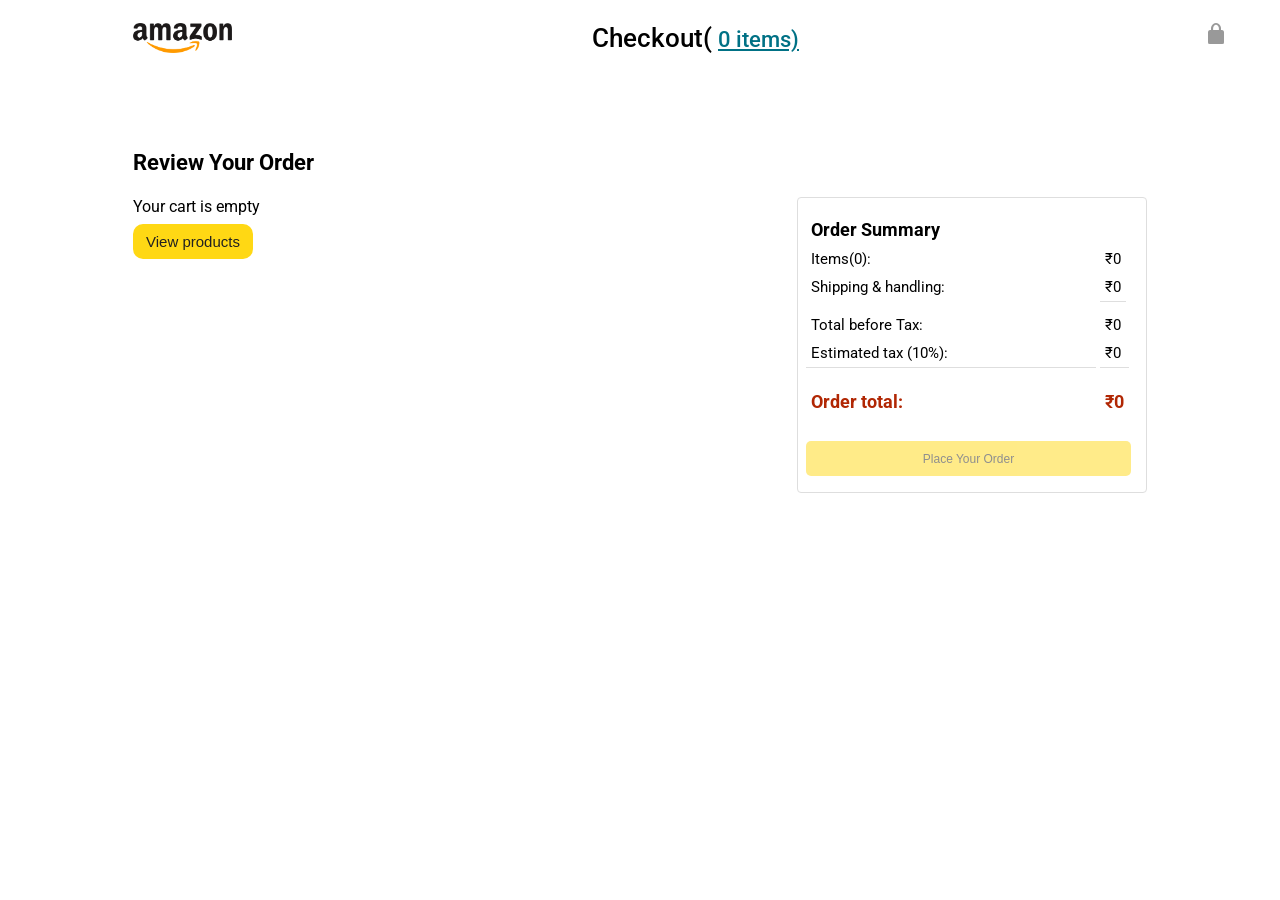
==== checkout.html @ be313b90 "Billing css done" ====
<!DOCTYPE html>
<html>
<head>
	<meta charset="utf-8">
	<meta name="viewport" content="width=device-width, initial-scale=1">
	<title>Checkout</title>
	<link rel="stylesheet" type="text/css" href="Amazonproject.css/Checkout.css">
	<link rel="preconnect" href="https://fonts.googleapis.com">
    <link rel="preconnect" href="https://fonts.gstatic.com" crossorigin>
    <link href="https://fonts.googleapis.com/css2?family=Roboto:ital,wght@0,100..900;1,100..900&display=swap" rel="stylesheet">
</head>
<body>
	<div class="checkout-main">
			<div class="checkout-header">
				<div class="left-section">
					<div class="amazon-logo">
						<img class="logo" src="Amazonproject.png/Amazon-logo2.jpg">
					</div>
				</div>
				<div class="mid-section">
					<div class="checkoutPage">
						<p class="check-title">Checkout(
						  <a href="index.html" class="no-of-items">0 items)</a>
					    </p>
					</div>
				</div>
				<div class="right-section">
					<div class="lockIcon">
						<img class="lock" src="Amazonproject.png/Lock-icon.jpg">
					</div>
				</div>
		    </div>

		    <div class="Review">
		    	<p>Review Your Order</p>
		    </div>
	    <div class="bill">
		    <div class="added-products">
		    	<div class="cart-status">
		    		Your cart is empty
		    	</div>
		    	<button class="addProduct">
		    		View products
		    	</button>
		    </div>

		    <div class="orders">
		    	<div class="order-title">
		    		<p>Order Summary</p>
		    	</div>

	    		<div class="items-no">
	    		   <p>Items(0):</p>
	    		</div>
	    		<div class="items-price">
	    		   <p>₹0</p>
	    	    </div>

	    		<div class="shipping-options">
	    		    <p>Shipping & handling:</p>
	    	    </div>
		    	<div class="shipping-price">
		    		<p>₹0</p>
		    	</div>

	    		<div class="rawTotal-value">
	    		    <p>Total before Tax:</p>
	    	    </div>
		    	<div class="rawTotal-price">
		    		<p>₹0</p>
		    	</div>

	    		<div class="tax-percent">
	    		    <p>Estimated tax (10%):</p>
	    	    </div>
		    	<div class="tax-price">
		    		<p>₹0</p>
		    	</div>

	    		<div class="finalTotal">
	    		    <p>Order total:</p>
	    	    </div>
		    	<div class="finalTotal-price">
		    		<p>₹0</p>
		    	</div>

		    	<div class="order-button">
		    		<button class="place-order">
		    			Place Your Order
		    		</button>
		    	</div>
		    </div>
	    </div>
	</div>

</body>
</html>
---- Amazonproject.css/Checkout.css ----
*, *::before, *::after{
	box-sizing: border-box;
body{
	font-family: Roboto , Arial;
	padding: 0 125px 125px 125px;
}
.checkout-header{
	position: fixed;
	background-color: white;/*
	width: 100%;*/
	display: flex;/*
	flex: 1;*/
	justify-content: space-between;
	vertical-align: top;
	padding-top: 15px;
}
.left-section{
	display: flex;
	width: 50px;
}
.mid-section{
	display: flex;
	width: 1025px;
	justify-content: center;
}
.right-section{
	display: flex;
}
.logo{
	height: 30px;
}
.checkoutPage{
	font-weight: 500;
	font-size: 26px;
	margin: 0;
	padding: 0;
	vertical-align: top;
}
.checkoutPage p{
	margin: 0;
	padding: 0;
}
.no-of-items{
	color: rgb(0, 113, 133);
	font-size: 22px;
}
.checkoutPage:first-child{
	display: inline-block;
    color: black;
}
.Review{
	padding-top: 120px;
	font-weight: bold;
	font-size: 22px;
}
.cart-status{
	margin-bottom: 8px;
}
.addProduct{
	border: none;
	width: 100%;
	max-width: 120px;
	height: 35px;
	border-radius: 10px;
	background-color: #FFD814;
	font-size: 15px;
	cursor: pointer;/*
	padding: 20px , 6px;*/
	margin-top: auto;
	color: rgb(33, 33, 33 , 1.0);
}
.bill{
	display: grid;
	grid-template-columns: 1fr 350px;
	column-gap: 20px;
	align-items: start;
}
.orders{
	border: 1px solid rgb(222, 222, 222);
	border-radius: 4px;
	padding: 16px 8px;
}
.order-title{
	font-weight: bold;
	font-size: 18px;
}
.items-no ,
.items-price ,
.shipping-options ,
.shipping-price ,
.rawTotal-value ,
.rawTotal-price ,
.tax-percent ,
.tax-price ,
.finalTotal ,
.finalTotal-price{
	font-size: 15px;
	display: inline-block;
}
.items-no ,
.shipping-options ,
.rawTotal-value ,
.tax-percent ,
.finalTotal{
	width: 290px;
}
.orders p{
	padding: 0;
	margin: 5px;
}
.finalTotal ,
.finalTotal-price{
	display: inline-block;
	font-weight: bold;
	color: rgb(177, 39, 4);
	font-size: 18px;
}
.shipping-options ,
.shipping-price{
	margin-bottom: 10px;
}
.shipping-price{
	margin-bottom: 5px;
	border-bottom: 1.5px solid rgb(222, 222, 222);
}
.finalTotal ,
.finalTotal-price{
	padding-top: 18px;
	border-top: 1.5px solid rgb(222, 222, 222);
	padding-bottom: 24px;
}
.place-order{
	border: none;
	width: 325px;
	height: 35px;
	border-radius: 5px;
	background-color: #FFD814;
	font-size: 12px;
	cursor: pointer;/*
	margin-top: auto;*/
	color: rgb(33, 33, 33 , 1.0);
	opacity: 0.5;
}
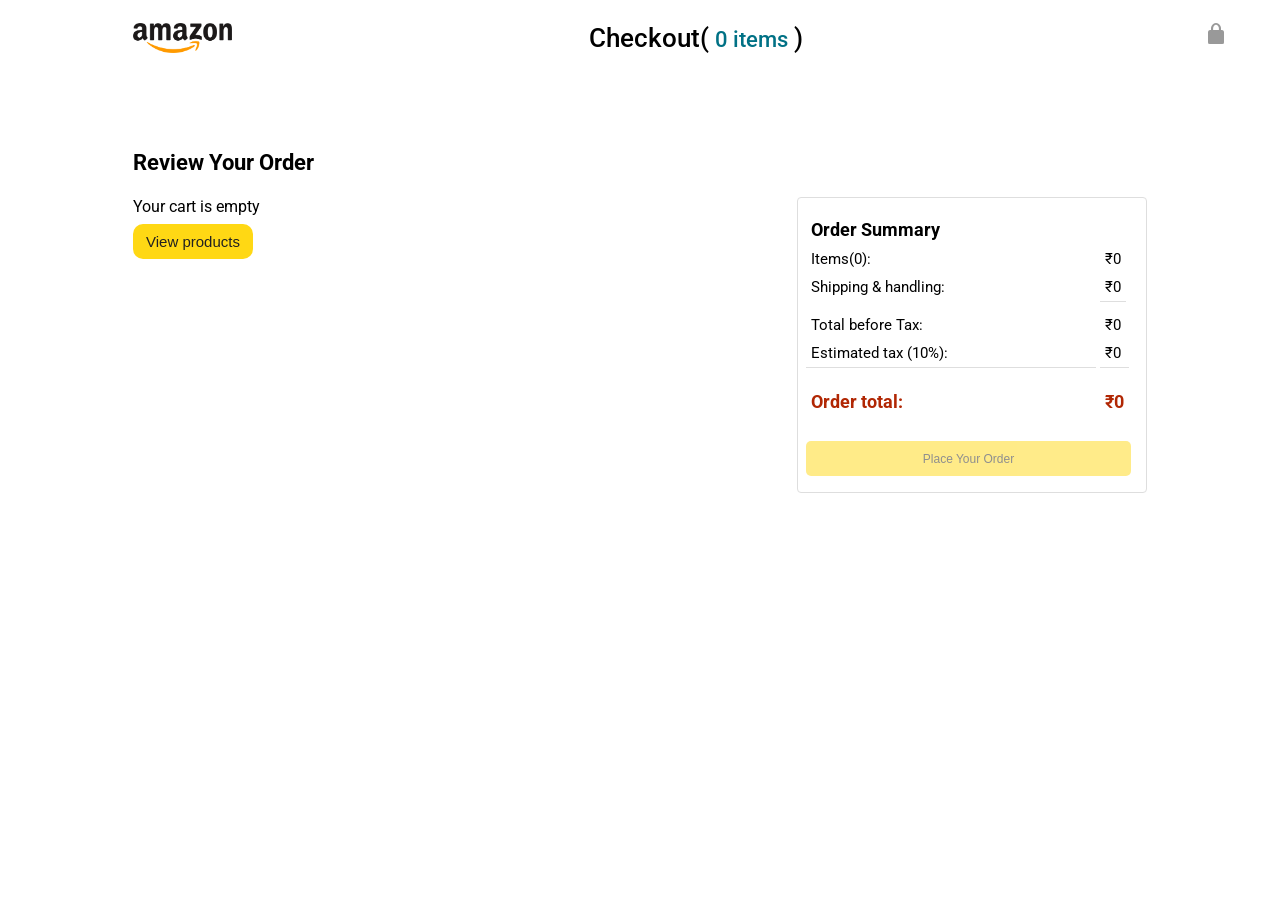
==== commit fda48215: "Checkout page html and css done" ====
--- a/checkout.html
+++ b/checkout.html
@@ -13,15 +13,17 @@
 	<div class="checkout-main">
 			<div class="checkout-header">
 				<div class="left-section">
-					<div class="amazon-logo">
-						<img class="logo" src="Amazonproject.png/Amazon-logo2.jpg">
-					</div>
+					<a href="index.html" class="home-page">
+						<div class="amazon-logo">
+							<img class="logo" src="Amazonproject.png/Amazon-logo2.jpg">
+						</div>
+				    </a>
 				</div>
 				<div class="mid-section">
 					<div class="checkoutPage">
 						<p class="check-title">Checkout(
-						  <a href="index.html" class="no-of-items">0 items)</a>
-					    </p>
+						  <a href="index.html" class="no-of-items">0 items</a>
+					    )</p>
 					</div>
 				</div>
 				<div class="right-section">
@@ -39,9 +41,11 @@
 		    	<div class="cart-status">
 		    		Your cart is empty
 		    	</div>
-		    	<button class="addProduct">
-		    		View products
-		    	</button>
+		    	<a href="index.html" class="moreProducts">
+			    	<button class="addProduct">
+			    		View products
+			    	</button>
+		        </a>
 		    </div>
 
 		    <div class="orders">
--- a/Amazonproject.css/Checkout.css
+++ b/Amazonproject.css/Checkout.css
@@ -3,6 +3,9 @@
 body{
 	font-family: Roboto , Arial;
 	padding: 0 125px 125px 125px;
+}
+a{
+	text-decoration: none;
 }
 .checkout-header{
 	position: fixed;
@@ -42,6 +45,7 @@
 }
 .no-of-items{
 	color: rgb(0, 113, 133);
+	text-decoration: none;
 	font-size: 22px;
 }
 .checkoutPage:first-child{
@@ -68,6 +72,9 @@
 	padding: 20px , 6px;*/
 	margin-top: auto;
 	color: rgb(33, 33, 33 , 1.0);
+}
+.addProduct:hover{
+	background-color: rgb(247, 202, 0);
 }
 .bill{
 	display: grid;
@@ -140,4 +147,7 @@
 	margin-top: auto;*/
 	color: rgb(33, 33, 33 , 1.0);
 	opacity: 0.5;
+}
+.place-order:hover{
+	background-color: rgb(247, 202, 0);
 }
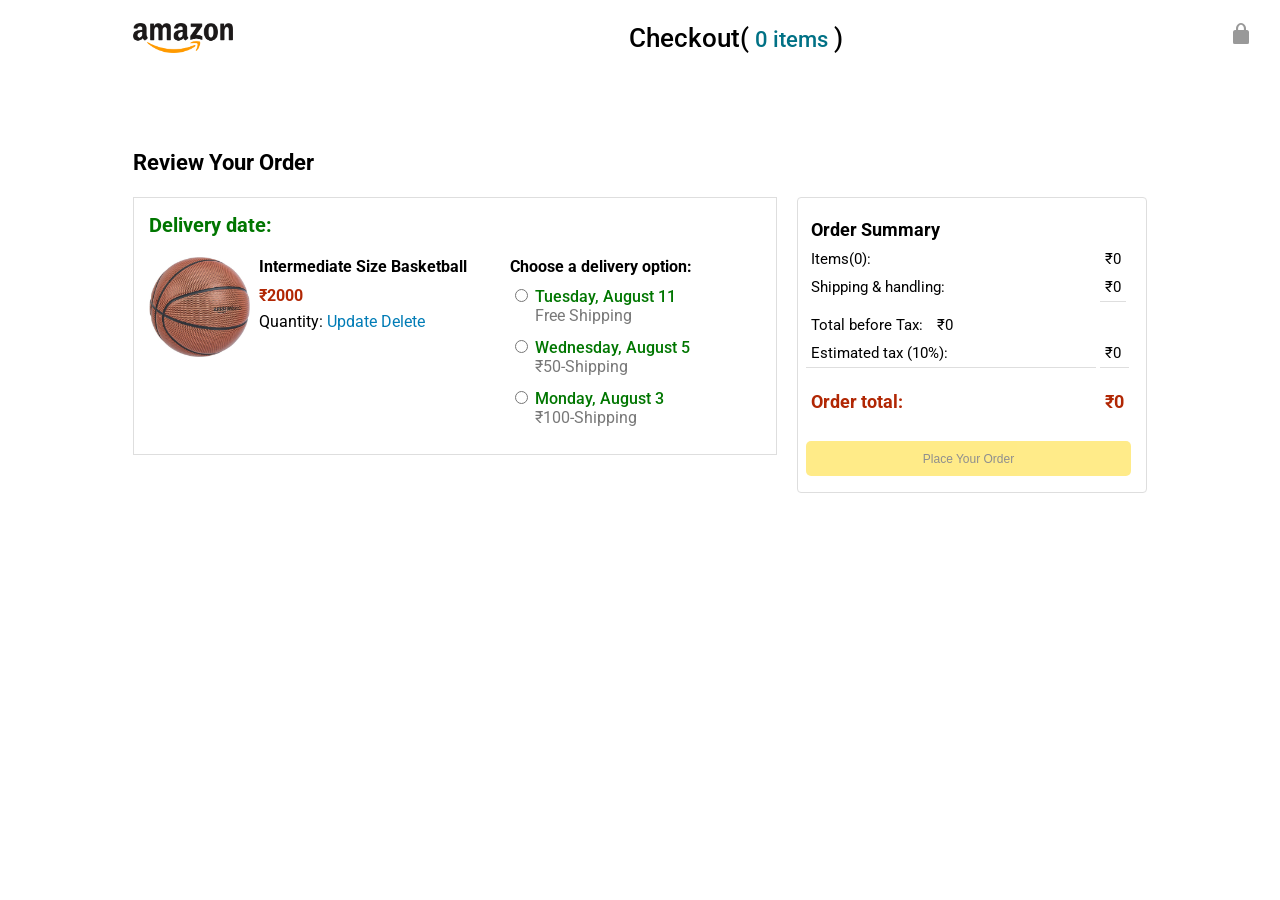
==== commit 12cf69d6: "Added cart items with css" ====
--- a/checkout.html
+++ b/checkout.html
@@ -5,6 +5,9 @@
 	<meta name="viewport" content="width=device-width, initial-scale=1">
 	<title>Checkout</title>
 	<link rel="stylesheet" type="text/css" href="Amazonproject.css/Checkout.css">
+	<link rel="stylesheet" type="text/css" href="Amazonproject.css/CheckoutHead.css">
+	<link rel="stylesheet" type="text/css" href="Amazonproject.css/CheckoutOrders.css">
+	<script type="module" src="Checkout.js" defer></script>
 	<link rel="preconnect" href="https://fonts.googleapis.com">
     <link rel="preconnect" href="https://fonts.gstatic.com" crossorigin>
     <link href="https://fonts.googleapis.com/css2?family=Roboto:ital,wght@0,100..900;1,100..900&display=swap" rel="stylesheet">
@@ -12,13 +15,13 @@
 <body>
 	<div class="checkout-main">
 			<div class="checkout-header">
-				<div class="left-section">
-					<a href="index.html" class="home-page">
+				<a href="index.html" class="home-page">
+					<div class="left-section">
 						<div class="amazon-logo">
 							<img class="logo" src="Amazonproject.png/Amazon-logo2.jpg">
 						</div>
-				    </a>
-				</div>
+					</div>
+				</a>
 				<div class="mid-section">
 					<div class="checkoutPage">
 						<p class="check-title">Checkout(
@@ -36,17 +39,62 @@
 		    <div class="Review">
 		    	<p>Review Your Order</p>
 		    </div>
-	    <div class="bill">
-		    <div class="added-products">
-		    	<div class="cart-status">
-		    		Your cart is empty
-		    	</div>
-		    	<a href="index.html" class="moreProducts">
-			    	<button class="addProduct">
-			    		View products
-			    	</button>
-		        </a>
-		    </div>
+	        <div class="bill">
+			    <div class="added-products">
+			    	<!-- <div class="cart-status">
+			    		Your cart is empty
+			    	</div>
+			    	<a href="index.html" class="moreProducts">
+				    	<button class="addProduct">
+				    		View products
+				    	</button>
+			        </a> -->
+			    <div class="item-status">
+			        <div class="delivery">
+			        	Delivery date:
+			        </div>
+			        <div class="cart-details">
+				        <div class="product-image">
+				        	<img class="item-image" src="Amazonproject.png/Basketball.jpg">
+				        </div>
+				    <div class="item-details">
+				        <div class="product-name">
+				        	Intermediate Size Basketball
+				        </div>
+				        <div class="product-price">
+				        	₹2000
+				        </div>
+				        <div class="product-quantity">
+				        	<div class="quantity">Quantity:</div>
+				        	<div class="update">Update</div>
+				        	<div class="delete">Delete</div>
+				        </div>
+				    </div>
+				    <div class="shipping-details">
+				        <div class="option">
+				        	Choose a delivery option:
+				        </div>
+				        <div class="shipping-date">
+				        	<div class="Delivery-free-date">
+					        	<input type="radio" name="date">
+					        	<p class="freeDate">Tuesday, August 11</p>
+					        	<p class="free">Free Shipping</p>
+				            </div>
+				            <div class="Next-delivery-date">
+					        	<input type="radio" name="date">
+					        	<p class="nearDueDate">Wednesday, August 5</p>
+					        	<p class="next-date">₹50-Shipping</p>
+				            </div>
+				            <div class="Delivery-date">
+					        	<input type="radio" name="date">
+					        	<p class="nearestDate">Monday, August 3</p>
+					        	<p class="another-date">₹100-Shipping</p>
+				            </div>
+				        </div>
+				    </div>
+			        </div>
+			    </div>
+			    </div>
 
 		    <div class="orders">
 		    	<div class="order-title">
@@ -67,7 +115,7 @@
 		    		<p>₹0</p>
 		    	</div>
 
-	    		<div class="rawTotal-value">
+	    		<div class="rawTotal-name">
 	    		    <p>Total before Tax:</p>
 	    	    </div>
 		    	<div class="rawTotal-price">
--- a/Amazonproject.css/Checkout.css
+++ b/Amazonproject.css/Checkout.css
@@ -6,51 +6,6 @@
 }
 a{
 	text-decoration: none;
-}
-.checkout-header{
-	position: fixed;
-	background-color: white;/*
-	width: 100%;*/
-	display: flex;/*
-	flex: 1;*/
-	justify-content: space-between;
-	vertical-align: top;
-	padding-top: 15px;
-}
-.left-section{
-	display: flex;
-	width: 50px;
-}
-.mid-section{
-	display: flex;
-	width: 1025px;
-	justify-content: center;
-}
-.right-section{
-	display: flex;
-}
-.logo{
-	height: 30px;
-}
-.checkoutPage{
-	font-weight: 500;
-	font-size: 26px;
-	margin: 0;
-	padding: 0;
-	vertical-align: top;
-}
-.checkoutPage p{
-	margin: 0;
-	padding: 0;
-}
-.no-of-items{
-	color: rgb(0, 113, 133);
-	text-decoration: none;
-	font-size: 22px;
-}
-.checkoutPage:first-child{
-	display: inline-block;
-    color: black;
 }
 .Review{
 	padding-top: 120px;
@@ -82,72 +37,67 @@
 	column-gap: 20px;
 	align-items: start;
 }
-.orders{
+.item-status{
 	border: 1px solid rgb(222, 222, 222);
-	border-radius: 4px;
-	padding: 16px 8px;
+	padding: 15px;
 }
-.order-title{
+.delivery{
+	color: rgb(0, 118, 0);
 	font-weight: bold;
-	font-size: 18px;
+	font-size: 20px;
+	margin-bottom: 20px;
 }
-.items-no ,
-.items-price ,
-.shipping-options ,
-.shipping-price ,
-.rawTotal-value ,
-.rawTotal-price ,
-.tax-percent ,
-.tax-price ,
-.finalTotal ,
-.finalTotal-price{
-	font-size: 15px;
+.cart-details{
+	display: grid;
+	grid-template-columns: 110px 1fr 1fr;
+}
+.item-image{
+	height: 100px;
+}
+.product-name{
+	font-weight: bold;
+	font-size: 16px;
+	margin-bottom: 10px;
+}
+.product-price{
+	font-weight: bold;
+	color: rgb(177, 39, 4);
+	margin-bottom: 7px;
+}
+.product-quantity ,
+.quantity ,
+.update ,
+.delete{
 	display: inline-block;
 }
-.items-no ,
-.shipping-options ,
-.rawTotal-value ,
-.tax-percent ,
-.finalTotal{
-	width: 290px;
+.update ,
+.delete{
+	color: #017cb6;
 }
-.orders p{
-	padding: 0;
-	margin: 5px;
-}
-.finalTotal ,
-.finalTotal-price{
-	display: inline-block;
+.option{
 	font-weight: bold;
-	color: rgb(177, 39, 4);
-	font-size: 18px;
-}
-.shipping-options ,
-.shipping-price{
 	margin-bottom: 10px;
 }
-.shipping-price{
-	margin-bottom: 5px;
-	border-bottom: 1.5px solid rgb(222, 222, 222);
+.Delivery-free-date ,
+.Next-delivery-date ,
+.Delivery-date{
+	display: block;
+	color: rgb(0, 118, 0);
+	font-weight: 500;
+	margin-bottom: 12px;
 }
-.finalTotal ,
-.finalTotal-price{
-	padding-top: 18px;
-	border-top: 1.5px solid rgb(222, 222, 222);
-	padding-bottom: 24px;
+.freeDate ,
+.nearDueDate ,
+.nearestDate{
+	display: inline-block;
+	padding: 0;
+	margin: 0;
 }
-.place-order{
-	border: none;
-	width: 325px;
-	height: 35px;
-	border-radius: 5px;
-	background-color: #FFD814;
-	font-size: 12px;
-	cursor: pointer;/*
-	margin-top: auto;*/
-	color: rgb(33, 33, 33 , 1.0);
-	opacity: 0.5;
-}
-.place-order:hover{
-	background-color: rgb(247, 202, 0);
+.free ,
+.next-date ,
+.another-date{
+	margin: 0 25px;
+	padding: 0;
+	color: rgb(120, 120, 120);
+	font-weight: 400;
 }
--- a/Amazonproject.css/CheckoutHead.css
+++ b/Amazonproject.css/CheckoutHead.css
@@ -0,0 +1,46 @@
+.checkout-header{
+	position: fixed;
+	background-color: white;/*
+	width: 100%;*/
+	display: flex;/*
+	flex: 1;*/
+	justify-content: space-between;
+	vertical-align: top;
+	padding-top: 15px;
+}
+.left-section{
+	display: flex;
+	width: 105px;
+}
+.mid-section{
+	display: flex;
+	width: 995px;
+	justify-content: center;
+}
+.right-section{
+	display: flex;
+}
+.logo{
+	width: 100px;
+	height: 30px;
+}
+.checkoutPage{
+	font-weight: 500;
+	font-size: 26px;
+	margin: 0;
+	padding: 0;
+	vertical-align: top;
+}
+.checkoutPage p{
+	margin: 0;
+	padding: 0;
+}
+.no-of-items{
+	color: rgb(0, 113, 133);
+	text-decoration: none;
+	font-size: 22px;
+}
+.checkoutPage:first-child{
+	display: inline-block;
+    color: black;
+}
--- a/Amazonproject.css/CheckoutOrders.css
+++ b/Amazonproject.css/CheckoutOrders.css
@@ -0,0 +1,69 @@
+.orders{
+	border: 1px solid rgb(222, 222, 222);
+	border-radius: 4px;
+	padding: 16px 8px;
+}
+.order-title{
+	font-weight: bold;
+	font-size: 18px;
+}
+.items-no ,
+.items-price ,
+.shipping-options ,
+.shipping-price ,
+.rawTotal-name ,
+.rawTotal-price ,
+.tax-percent ,
+.tax-price ,
+.finalTotal ,
+.finalTotal-price{
+	font-size: 15px;
+	display: inline-block;
+}
+.items-no ,
+.shipping-options ,
+.rawTotal-value ,
+.tax-percent ,
+.finalTotal{
+	width: 290px;
+}
+.orders p{
+	padding: 0;
+	margin: 5px;
+}
+.finalTotal ,
+.finalTotal-price{
+	display: inline-block;
+	font-weight: bold;
+	color: rgb(177, 39, 4);
+	font-size: 18px;
+}
+.shipping-options ,
+.shipping-price{
+	margin-bottom: 10px;
+}
+.shipping-price{
+	margin-bottom: 5px;
+	border-bottom: 1.5px solid rgb(222, 222, 222);
+}
+.finalTotal ,
+.finalTotal-price{
+	padding-top: 18px;
+	border-top: 1.5px solid rgb(222, 222, 222);
+	padding-bottom: 24px;
+}
+.place-order{
+	border: none;
+	width: 325px;
+	height: 35px;
+	border-radius: 5px;
+	background-color: #FFD814;
+	font-size: 12px;
+	cursor: pointer;/*
+	margin-top: auto;*/
+	color: rgb(33, 33, 33 , 1.0);
+	opacity: 0.5;
+}
+.place-order:hover{
+	background-color: rgb(247, 202, 0);
+}
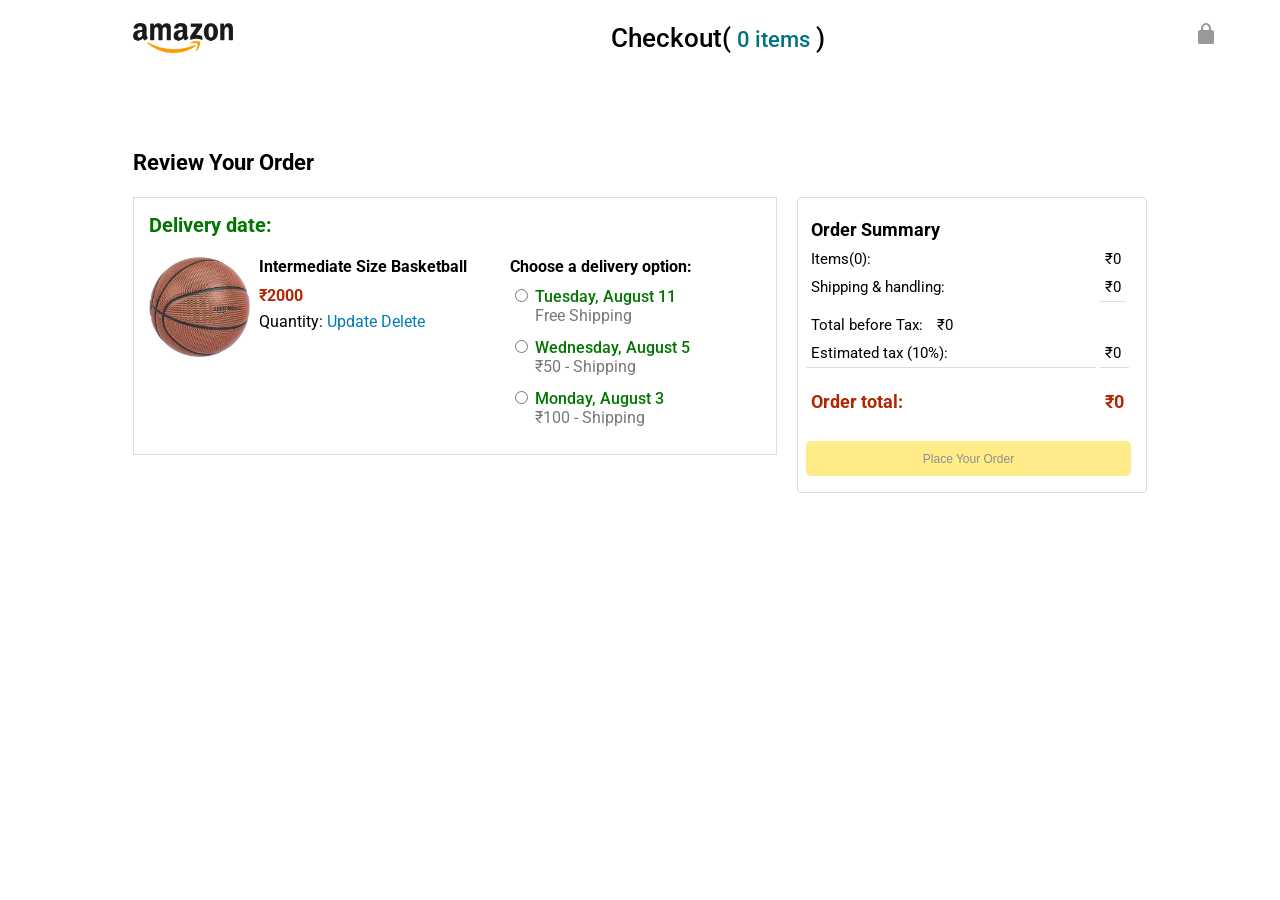
==== commit 40459844: "Added local storage and displayed number of items in checkout header" ====
--- a/checkout.html
+++ b/checkout.html
@@ -7,7 +7,7 @@
 	<link rel="stylesheet" type="text/css" href="Amazonproject.css/Checkout.css">
 	<link rel="stylesheet" type="text/css" href="Amazonproject.css/CheckoutHead.css">
 	<link rel="stylesheet" type="text/css" href="Amazonproject.css/CheckoutOrders.css">
-	<script type="module" src="Checkout.js" defer></script>
+	<script type="module" src="Amazonproject.js/Checkout.js" defer></script>
 	<link rel="preconnect" href="https://fonts.googleapis.com">
     <link rel="preconnect" href="https://fonts.gstatic.com" crossorigin>
     <link href="https://fonts.googleapis.com/css2?family=Roboto:ital,wght@0,100..900;1,100..900&display=swap" rel="stylesheet">
@@ -76,19 +76,19 @@
 				        </div>
 				        <div class="shipping-date">
 				        	<div class="Delivery-free-date">
-					        	<input type="radio" name="date">
+					        	<input type="radio" name="date" class="any-day">
 					        	<p class="freeDate">Tuesday, August 11</p>
 					        	<p class="free">Free Shipping</p>
 				            </div>
 				            <div class="Next-delivery-date">
-					        	<input type="radio" name="date">
+					        	<input type="radio" name="date" class="near-day">
 					        	<p class="nearDueDate">Wednesday, August 5</p>
-					        	<p class="next-date">₹50-Shipping</p>
+					        	<p class="next-date">₹50 - Shipping</p>
 				            </div>
 				            <div class="Delivery-date">
-					        	<input type="radio" name="date">
+					        	<input type="radio" name="date" class="same-day">
 					        	<p class="nearestDate">Monday, August 3</p>
-					        	<p class="another-date">₹100-Shipping</p>
+					        	<p class="another-date">₹100 - Shipping</p>
 				            </div>
 				        </div>
 				    </div>
--- a/Amazonproject.css/Checkout.css
+++ b/Amazonproject.css/Checkout.css
@@ -78,6 +78,15 @@
 	font-weight: bold;
 	margin-bottom: 10px;
 }
+input[type="radio"] {
+	background-color: initial;
+	appearance: auto;
+	align-items: center;
+	box-sizing: border-box;
+	padding: initial;
+	border: initial;
+	margin: 3px 3px 0 5px;
+}
 .Delivery-free-date ,
 .Next-delivery-date ,
 .Delivery-date{
@@ -100,4 +109,5 @@
 	padding: 0;
 	color: rgb(120, 120, 120);
 	font-weight: 400;
+	font-size: 16px;
 }
--- a/Amazonproject.css/CheckoutHead.css
+++ b/Amazonproject.css/CheckoutHead.css
@@ -14,7 +14,7 @@
 }
 .mid-section{
 	display: flex;
-	width: 995px;
+	width: 960px;
 	justify-content: center;
 }
 .right-section{
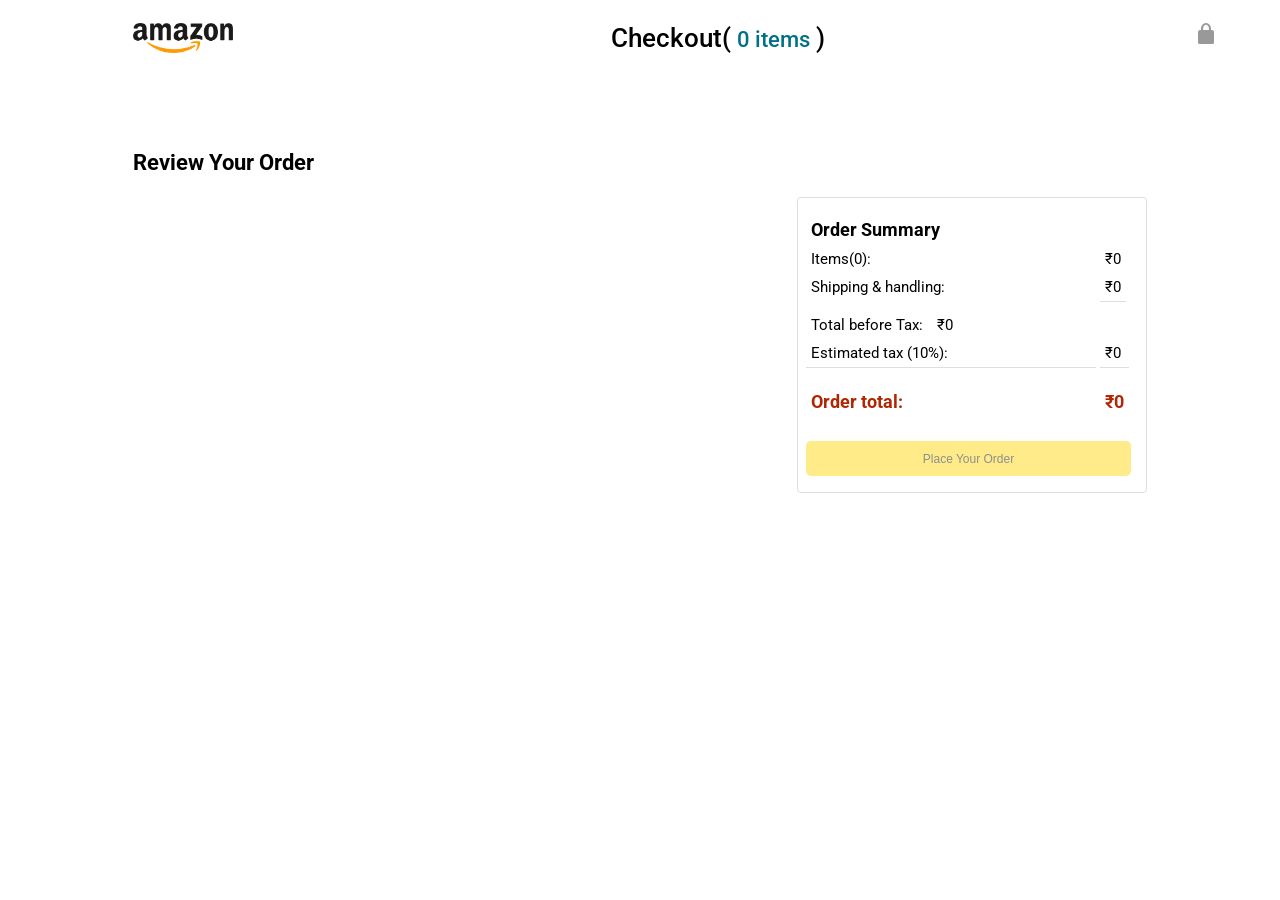
==== commit 8015be66: "Displayed cart items using js" ====
--- a/checkout.html
+++ b/checkout.html
@@ -40,61 +40,7 @@
 		    	<p>Review Your Order</p>
 		    </div>
 	        <div class="bill">
-			    <div class="added-products">
-			    	<!-- <div class="cart-status">
-			    		Your cart is empty
-			    	</div>
-			    	<a href="index.html" class="moreProducts">
-				    	<button class="addProduct">
-				    		View products
-				    	</button>
-			        </a> -->
-			    <div class="item-status">
-			        <div class="delivery">
-			        	Delivery date:
-			        </div>
-			        <div class="cart-details">
-				        <div class="product-image">
-				        	<img class="item-image" src="Amazonproject.png/Basketball.jpg">
-				        </div>
-				    <div class="item-details">
-				        <div class="product-name">
-				        	Intermediate Size Basketball
-				        </div>
-				        <div class="product-price">
-				        	₹2000
-				        </div>
-				        <div class="product-quantity">
-				        	<div class="quantity">Quantity:</div>
-				        	<div class="update">Update</div>
-				        	<div class="delete">Delete</div>
-				        </div>
-				    </div>
-				    <div class="shipping-details">
-				        <div class="option">
-				        	Choose a delivery option:
-				        </div>
-				        <div class="shipping-date">
-				        	<div class="Delivery-free-date">
-					        	<input type="radio" name="date" class="any-day">
-					        	<p class="freeDate">Tuesday, August 11</p>
-					        	<p class="free">Free Shipping</p>
-				            </div>
-				            <div class="Next-delivery-date">
-					        	<input type="radio" name="date" class="near-day">
-					        	<p class="nearDueDate">Wednesday, August 5</p>
-					        	<p class="next-date">₹50 - Shipping</p>
-				            </div>
-				            <div class="Delivery-date">
-					        	<input type="radio" name="date" class="same-day">
-					        	<p class="nearestDate">Monday, August 3</p>
-					        	<p class="another-date">₹100 - Shipping</p>
-				            </div>
-				        </div>
-				    </div>
-			        </div>
-			    </div>
-			    </div>
+			    <div class="added-products"></div>
 
 		    <div class="orders">
 		    	<div class="order-title">
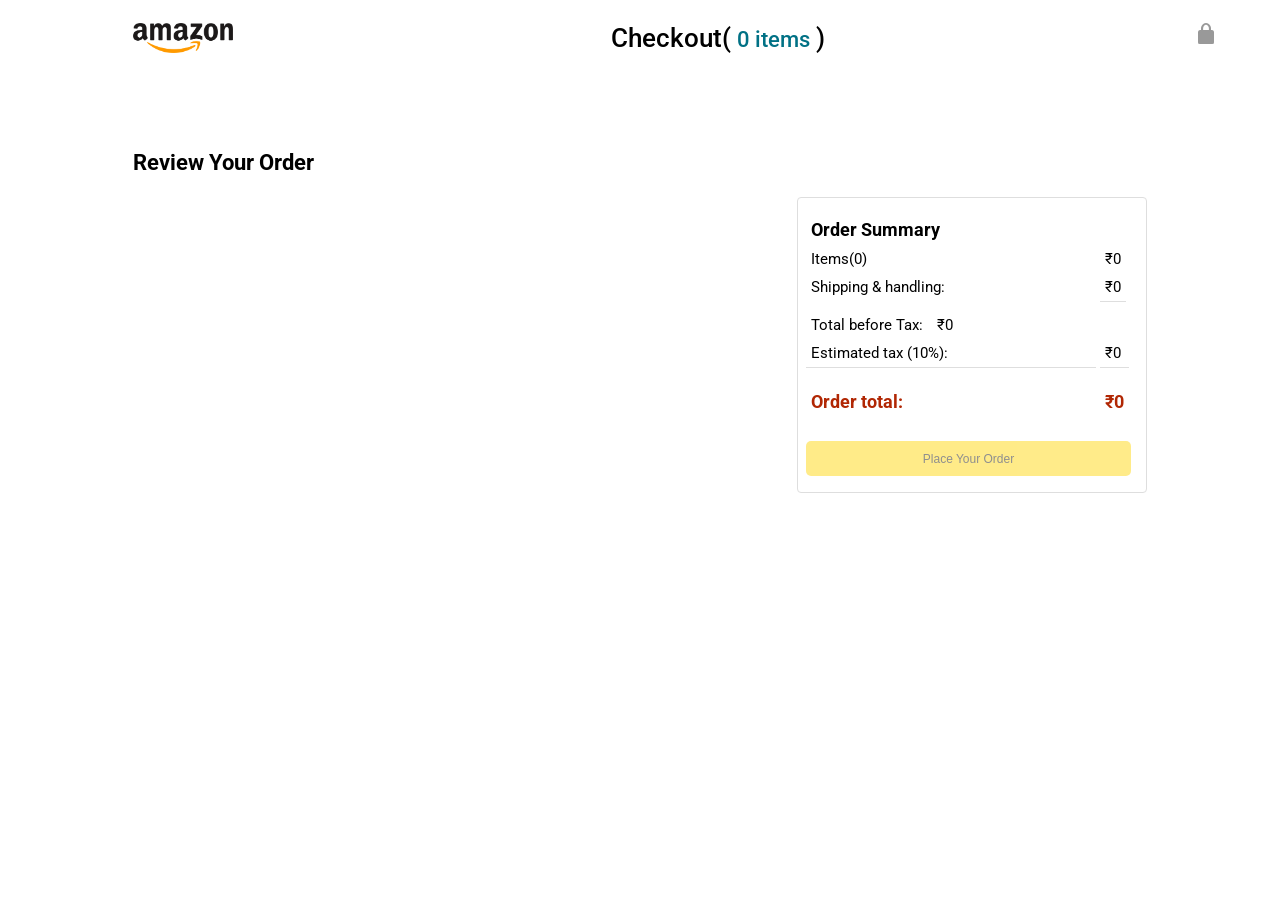
==== commit e57466a9: "Displayed items number in bill" ====
--- a/checkout.html
+++ b/checkout.html
@@ -48,38 +48,38 @@
 		    	</div>
 
 	    		<div class="items-no">
-	    		   <p>Items(0):</p>
+	    		   <p class="itemsNo">Items(0):</p>
 	    		</div>
 	    		<div class="items-price">
-	    		   <p>₹0</p>
+	    		   <p class="itemsPrice">₹0</p>
 	    	    </div>
 
 	    		<div class="shipping-options">
-	    		    <p>Shipping & handling:</p>
+	    		    <p class="shippingOptions">Shipping & handling:</p>
 	    	    </div>
 		    	<div class="shipping-price">
-		    		<p>₹0</p>
+		    		<p class="shippingPrice">₹0</p>
 		    	</div>
 
 	    		<div class="rawTotal-name">
-	    		    <p>Total before Tax:</p>
+	    		    <p class="rawTotalName">Total before Tax:</p>
 	    	    </div>
 		    	<div class="rawTotal-price">
-		    		<p>₹0</p>
+		    		<p class="rawTotalPrice">₹0</p>
 		    	</div>
 
 	    		<div class="tax-percent">
-	    		    <p>Estimated tax (10%):</p>
+	    		    <p class="taxPercent">Estimated tax (10%):</p>
 	    	    </div>
 		    	<div class="tax-price">
-		    		<p>₹0</p>
+		    		<p class="taxPrice">₹0</p>
 		    	</div>
 
 	    		<div class="finalTotal">
-	    		    <p>Order total:</p>
+	    		    <p class="final-total">Order total:</p>
 	    	    </div>
 		    	<div class="finalTotal-price">
-		    		<p>₹0</p>
+		    		<p class="final-total-price">₹0</p>
 		    	</div>
 
 		    	<div class="order-button">
--- a/Amazonproject.css/Checkout.css
+++ b/Amazonproject.css/Checkout.css
@@ -40,6 +40,7 @@
 .item-status{
 	border: 1px solid rgb(222, 222, 222);
 	padding: 15px;
+	margin-bottom: 10px;
 }
 .delivery{
 	color: rgb(0, 118, 0);
@@ -51,7 +52,14 @@
 	display: grid;
 	grid-template-columns: 110px 1fr 1fr;
 }
+.product-image{
+	width: 100px;
+	height: 100px;
+	object-fit: contain;
+}
 .item-image{
+	width: 100px;
+	object-fit: contain;
 	height: 100px;
 }
 .product-name{
@@ -72,7 +80,12 @@
 }
 .update ,
 .delete{
+	cursor: pointer;
 	color: #017cb6;
+}
+.update:hover ,
+.delete:hover{
+	color: rgb(196, 80, 0);
 }
 .option{
 	font-weight: bold;
@@ -86,6 +99,7 @@
 	padding: initial;
 	border: initial;
 	margin: 3px 3px 0 5px;
+	cursor: pointer;
 }
 .Delivery-free-date ,
 .Next-delivery-date ,
--- a/Amazonproject.css/CheckoutOrders.css
+++ b/Amazonproject.css/CheckoutOrders.css
@@ -66,4 +66,25 @@
 }
 .place-order:hover{
 	background-color: rgb(247, 202, 0);
+}
+.updateQuantity{
+	width: 50px;
+	height: 25px;
+	font-size: 16px;
+}
+.updateQuantity:focus{
+	border-color: rgb(196, 80, 0);
+	outline: none;
+}
+.saveQuantity:hover{
+	color: rgb(196, 80, 0);
+}
+.saveQuantity{
+	width: 45px;
+	color: #017cb6;
+}
+.productQuantity ,
+.saveQuantity ,
+.updateQuantity{
+	display: inline-block;
 }
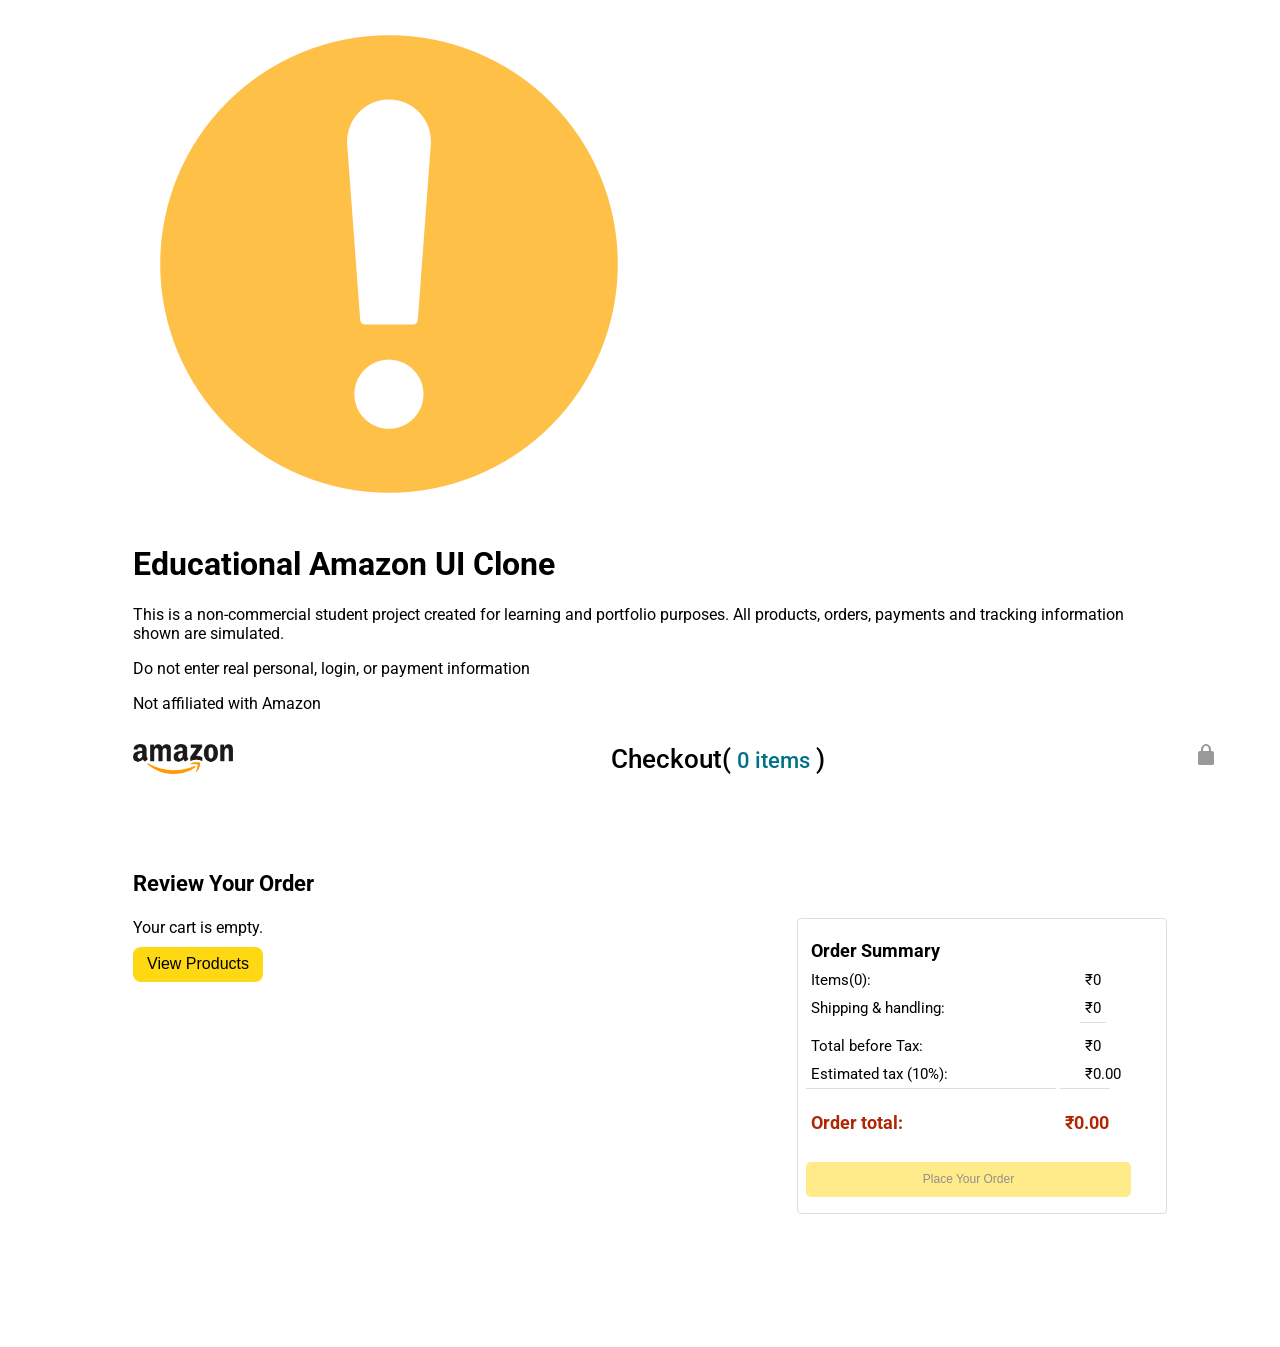
==== commit d109050f: "Added disclaimer for clone amazon interface" ====
--- a/checkout.html
+++ b/checkout.html
@@ -13,6 +13,19 @@
     <link href="https://fonts.googleapis.com/css2?family=Roboto:ital,wght@0,100..900;1,100..900&display=swap" rel="stylesheet">
 </head>
 <body>
+	<div class="warning">
+		<img class="warning-image" src="Amazonproject.png/Warning-sign.jpg">
+		<div class="disclaimer">
+			<h1>Educational Amazon UI Clone</h1>
+			<p>
+				This is a non-commercial student project created for learning and portfolio purposes. All products, orders, 
+				payments and tracking information shown are simulated. 
+				<p class="bold">Do not enter real personal, login, or payment information</p>
+				Not affiliated with Amazon
+			</p>
+		</div>
+	</div>
+
 	<div class="checkout-main">
 			<div class="checkout-header">
 				<a href="index.html" class="home-page">
--- a/Amazonproject.css/CheckoutOrders.css
+++ b/Amazonproject.css/CheckoutOrders.css
@@ -2,6 +2,7 @@
 	border: 1px solid rgb(222, 222, 222);
 	border-radius: 4px;
 	padding: 16px 8px;
+	width: 370px;
 }
 .order-title{
 	font-weight: bold;
@@ -22,10 +23,15 @@
 }
 .items-no ,
 .shipping-options ,
-.rawTotal-value ,
-.tax-percent ,
+.rawTotal-name ,
+.tax-percent{
+	width: 270px;
+}
+.finalTotal-price{
+	width: 50px;
+}
 .finalTotal{
-	width: 290px;
+	width: 250px;
 }
 .orders p{
 	padding: 0;
@@ -62,7 +68,12 @@
 	cursor: pointer;/*
 	margin-top: auto;*/
 	color: rgb(33, 33, 33 , 1.0);
+	opacity: 1;
+}
+.place-order.is-disabled{
 	opacity: 0.5;
+	cursor: not-allowed;
+	pointer-events: none; /*Prevents clicks when disabled*/
 }
 .place-order:hover{
 	background-color: rgb(247, 202, 0);
@@ -87,4 +98,25 @@
 .saveQuantity ,
 .updateQuantity{
 	display: inline-block;
+}
+.View-products{
+	border: none;
+	width: 100%;
+	max-width: 130px;
+	height: 35px;
+	border-radius: 8px;
+	background-color: #FFD814;
+	font-size: 16px;
+	cursor: pointer;/*
+	padding: 20px , 6px;*/
+	margin-top: auto;
+	color: rgb(33, 33, 33 , 1.0);
+}
+.viewProducts{
+	text-decoration: none;
+	color: black;
+}
+.message{
+	margin: 0;
+	padding-bottom: 10px;
 }
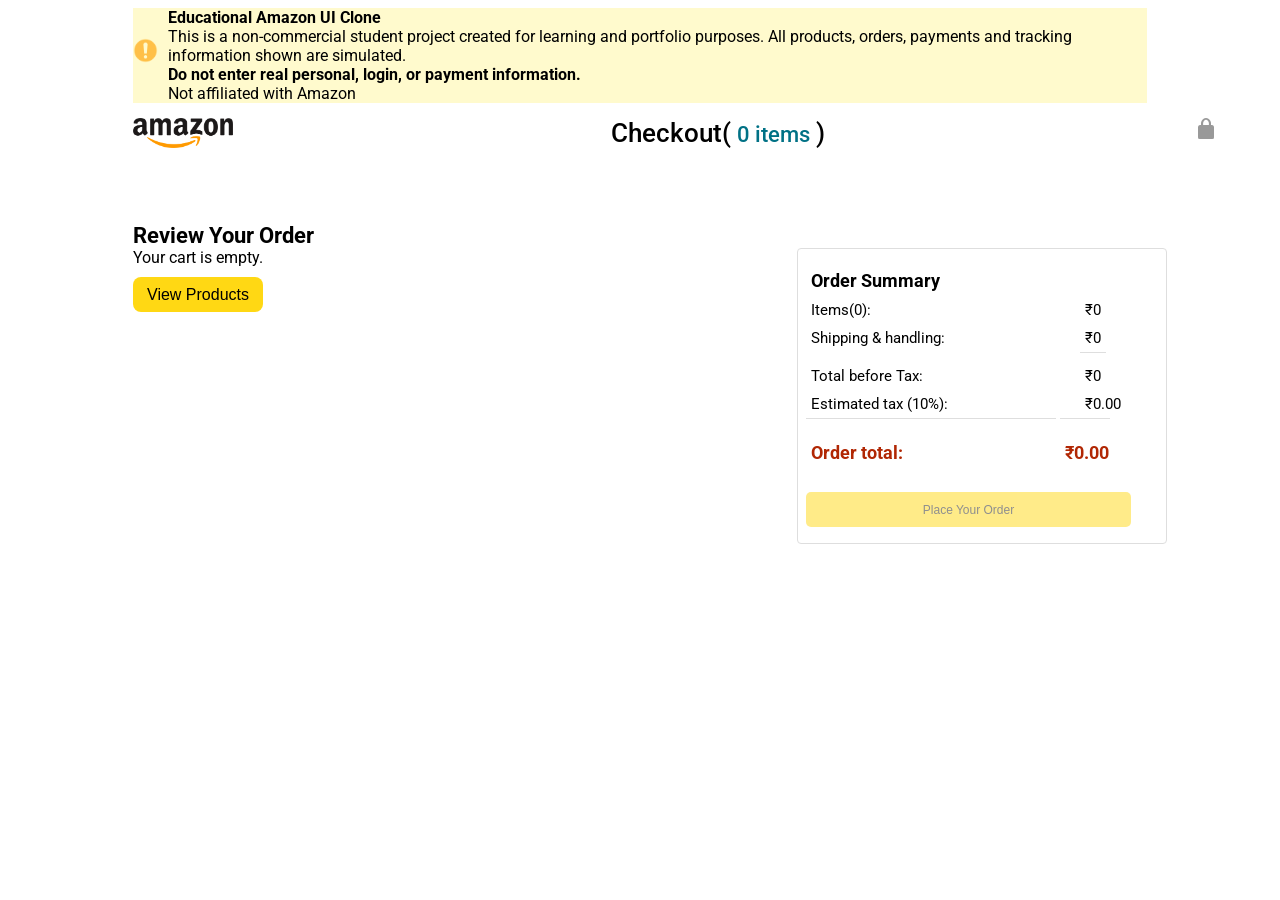
==== commit b798aa27: "Added css to disclaimer" ====
--- a/checkout.html
+++ b/checkout.html
@@ -17,10 +17,10 @@
 		<img class="warning-image" src="Amazonproject.png/Warning-sign.jpg">
 		<div class="disclaimer">
 			<h1>Educational Amazon UI Clone</h1>
-			<p>
+			<p class="disclaimer-para">
 				This is a non-commercial student project created for learning and portfolio purposes. All products, orders, 
 				payments and tracking information shown are simulated. 
-				<p class="bold">Do not enter real personal, login, or payment information</p>
+				<p class="bold">Do not enter real personal, login, or payment information.</p>
 				Not affiliated with Amazon
 			</p>
 		</div>
--- a/Amazonproject.css/CheckoutHead.css
+++ b/Amazonproject.css/CheckoutHead.css
@@ -43,4 +43,37 @@
 .checkoutPage:first-child{
 	display: inline-block;
     color: black;
+}
+p{
+	margin: 0;
+	padding: 0;
+}
+.warning{
+	display: flex;
+	background-color: #FFFACD;
+}
+.warning-image{
+	margin-top: 30px;
+	margin-right: 10px;
+	width: 25px;
+	height: 25px;
+	display: inline-block;
+}
+.disclaimer h1{
+	display: inline-block;
+	font-size: 16px;
+	padding: 0;
+	margin: 0;
+}
+.disclaimer-para{
+	display: inline-block;
+	display: 15px;
+	padding: 0;
+	margin: 0;
+}
+.bold{
+	display: 13px;
+	font-weight: bold;
+	padding: 0;
+	margin: 0;
 }
